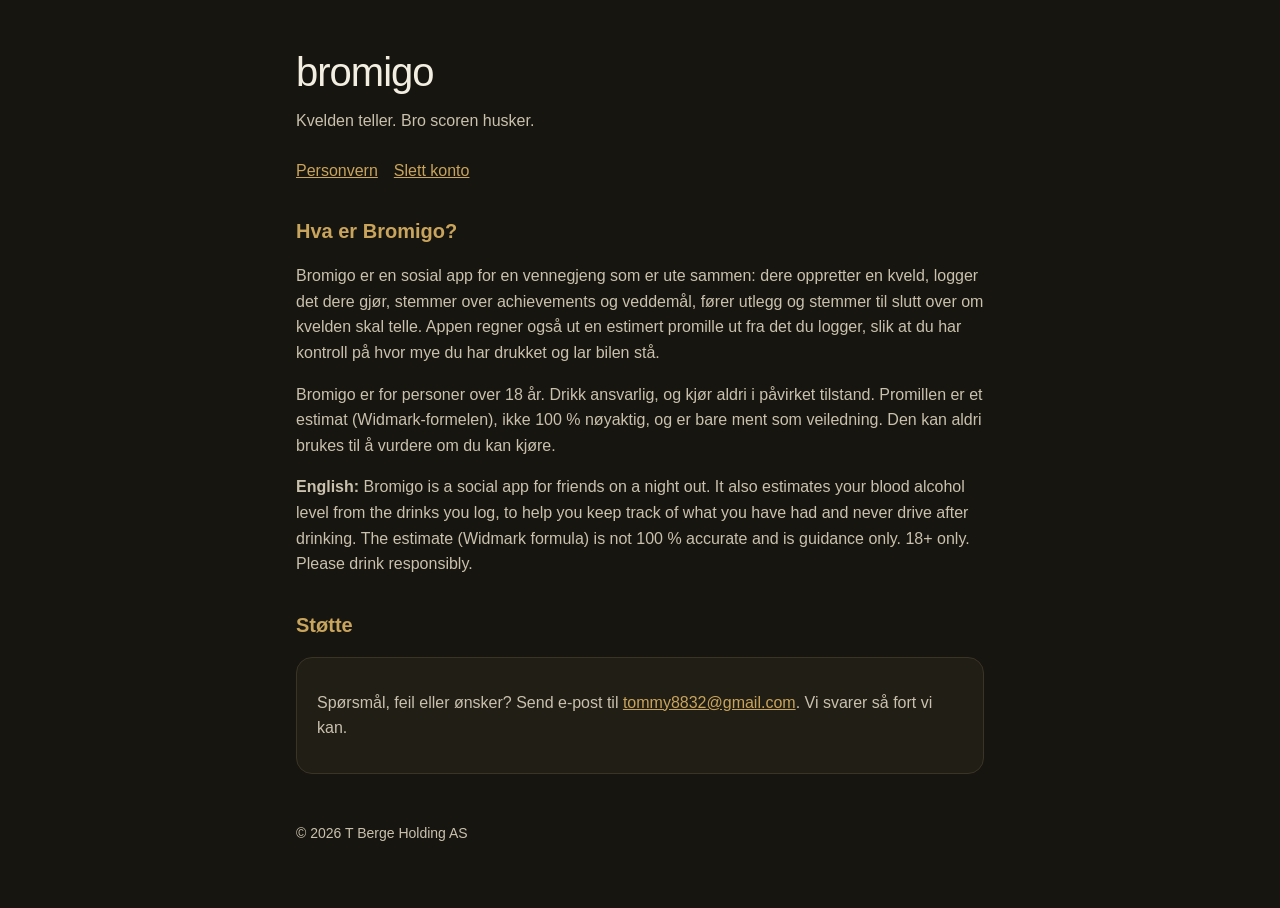
==== index.html @ 421c1fbb "Bromigo: personvern, støtte og slett konto Co-Authored-By: Claude Opus 5.5 <noreply@anthropic.com>" ====
<!doctype html><html lang="no"><head><meta charset="utf-8"><meta name="viewport" content="width=device-width,initial-scale=1">
<title>Bromigo – støtte</title><link rel="stylesheet" href="style.css"></head><body><main>
<h1>bromigo</h1><p class="sub">Kvelden teller. Bro scoren husker.</p>
<nav><a href="personvern.html">Personvern</a><a href="slett-konto.html">Slett konto</a></nav>
<h2>Hva er Bromigo?</h2>
<p>Bromigo er en sosial app for en vennegjeng som er ute sammen: dere oppretter en kveld, logger det dere gjør, stemmer over achievements og veddemål, fører utlegg og stemmer til slutt over om kvelden skal telle. Appen regner også ut en estimert promille ut fra det du logger, slik at du har kontroll på hvor mye du har drukket og lar bilen stå.</p>
<p>Bromigo er for personer over 18 år. Drikk ansvarlig, og kjør aldri i påvirket tilstand. Promillen er et estimat (Widmark-formelen), ikke 100 % nøyaktig, og er bare ment som veiledning. Den kan aldri brukes til å vurdere om du kan kjøre.</p>
<p lang="en"><strong>English:</strong> Bromigo is a social app for friends on a night out. It also estimates your blood alcohol level from the drinks you log, to help you keep track of what you have had and never drive after drinking. The estimate (Widmark formula) is not 100 % accurate and is guidance only. 18+ only. Please drink responsibly.</p>
<h2>Støtte</h2>
<div class="card"><p>Spørsmål, feil eller ønsker? Send e-post til <a href="mailto:tommy8832@gmail.com?subject=Bromigo">tommy8832@gmail.com</a>. Vi svarer så fort vi kan.</p></div>
<footer>© 2026 T Berge Holding AS</footer>
</main></body></html>
---- style.css ----
:root{--bg:#17150F;--card:#211E16;--ink:#F3EEE2;--ink2:#C9C1AE;--line:#3A3427;--brass:#C9A45C}
*{box-sizing:border-box}body{margin:0;background:var(--bg);color:var(--ink);font:16px/1.6 -apple-system,BlinkMacSystemFont,"Segoe UI",Roboto,sans-serif}
main{max-width:720px;margin:0 auto;padding:40px 16px 64px}
h1{font-weight:300;font-size:40px;letter-spacing:-1px;margin:0 0 4px}h2{font-size:20px;margin:32px 0 8px;color:var(--brass)}
p,li{color:var(--ink2)}a{color:var(--brass)}.sub{color:var(--ink2);margin:0 0 24px}
.card{background:var(--card);border:1px solid var(--line);border-radius:16px;padding:16px 20px;margin:16px 0}
nav a{margin-right:16px}footer{margin-top:48px;font-size:14px;color:var(--ink2)}
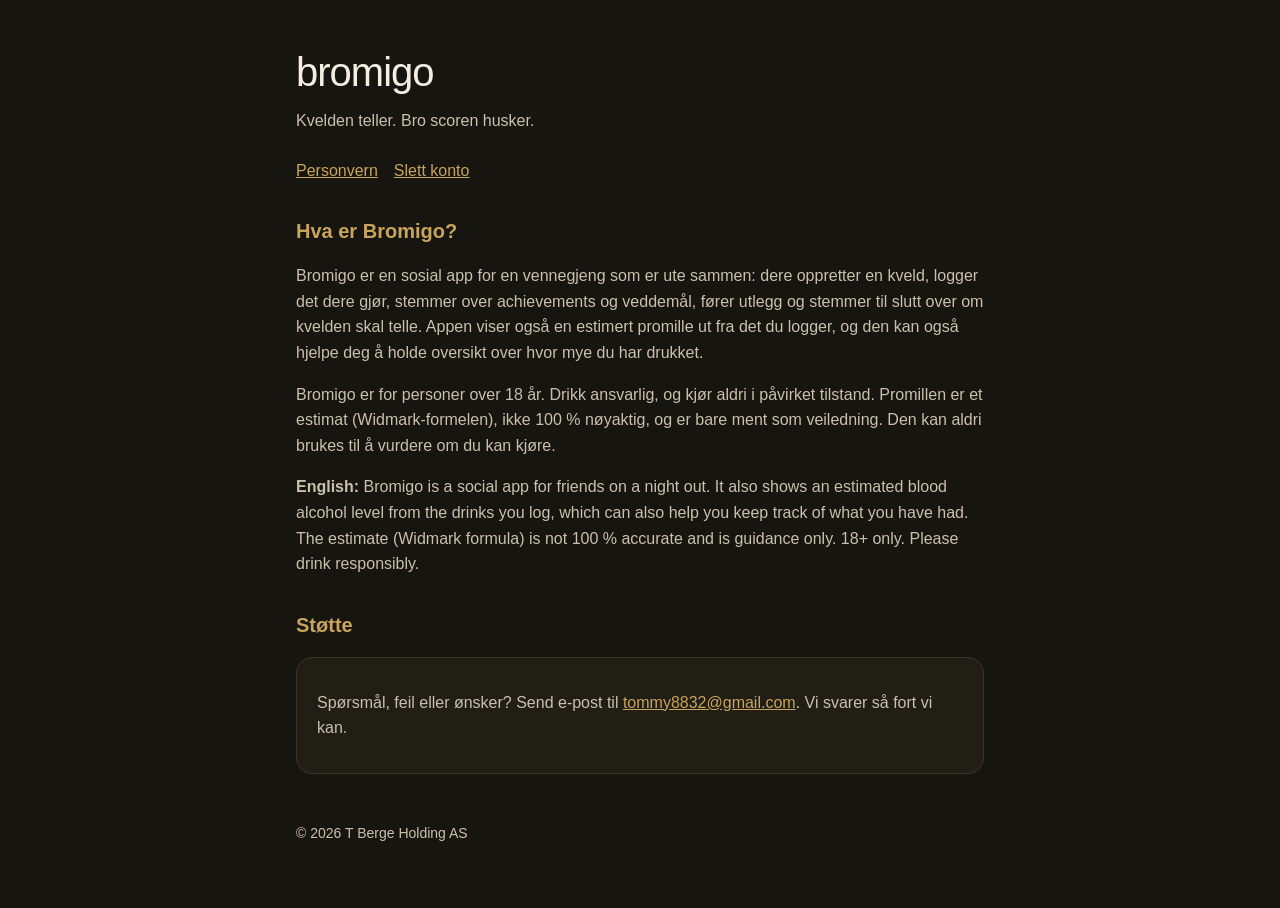
==== commit 62a9ea29: "Støttesiden: mildere ordlyd om promillen Co-Authored-By: Claude Opus 5.5 <noreply@anthropic.com>" ====
--- a/index.html
+++ b/index.html
@@ -3,9 +3,9 @@
 <h1>bromigo</h1><p class="sub">Kvelden teller. Bro scoren husker.</p>
 <nav><a href="personvern.html">Personvern</a><a href="slett-konto.html">Slett konto</a></nav>
 <h2>Hva er Bromigo?</h2>
-<p>Bromigo er en sosial app for en vennegjeng som er ute sammen: dere oppretter en kveld, logger det dere gjør, stemmer over achievements og veddemål, fører utlegg og stemmer til slutt over om kvelden skal telle. Appen regner også ut en estimert promille ut fra det du logger, slik at du har kontroll på hvor mye du har drukket og lar bilen stå.</p>
+<p>Bromigo er en sosial app for en vennegjeng som er ute sammen: dere oppretter en kveld, logger det dere gjør, stemmer over achievements og veddemål, fører utlegg og stemmer til slutt over om kvelden skal telle. Appen viser også en estimert promille ut fra det du logger, og den kan også hjelpe deg å holde oversikt over hvor mye du har drukket.</p>
 <p>Bromigo er for personer over 18 år. Drikk ansvarlig, og kjør aldri i påvirket tilstand. Promillen er et estimat (Widmark-formelen), ikke 100 % nøyaktig, og er bare ment som veiledning. Den kan aldri brukes til å vurdere om du kan kjøre.</p>
-<p lang="en"><strong>English:</strong> Bromigo is a social app for friends on a night out. It also estimates your blood alcohol level from the drinks you log, to help you keep track of what you have had and never drive after drinking. The estimate (Widmark formula) is not 100 % accurate and is guidance only. 18+ only. Please drink responsibly.</p>
+<p lang="en"><strong>English:</strong> Bromigo is a social app for friends on a night out. It also shows an estimated blood alcohol level from the drinks you log, which can also help you keep track of what you have had. The estimate (Widmark formula) is not 100 % accurate and is guidance only. 18+ only. Please drink responsibly.</p>
 <h2>Støtte</h2>
 <div class="card"><p>Spørsmål, feil eller ønsker? Send e-post til <a href="mailto:tommy8832@gmail.com?subject=Bromigo">tommy8832@gmail.com</a>. Vi svarer så fort vi kan.</p></div>
 <footer>© 2026 T Berge Holding AS</footer>
